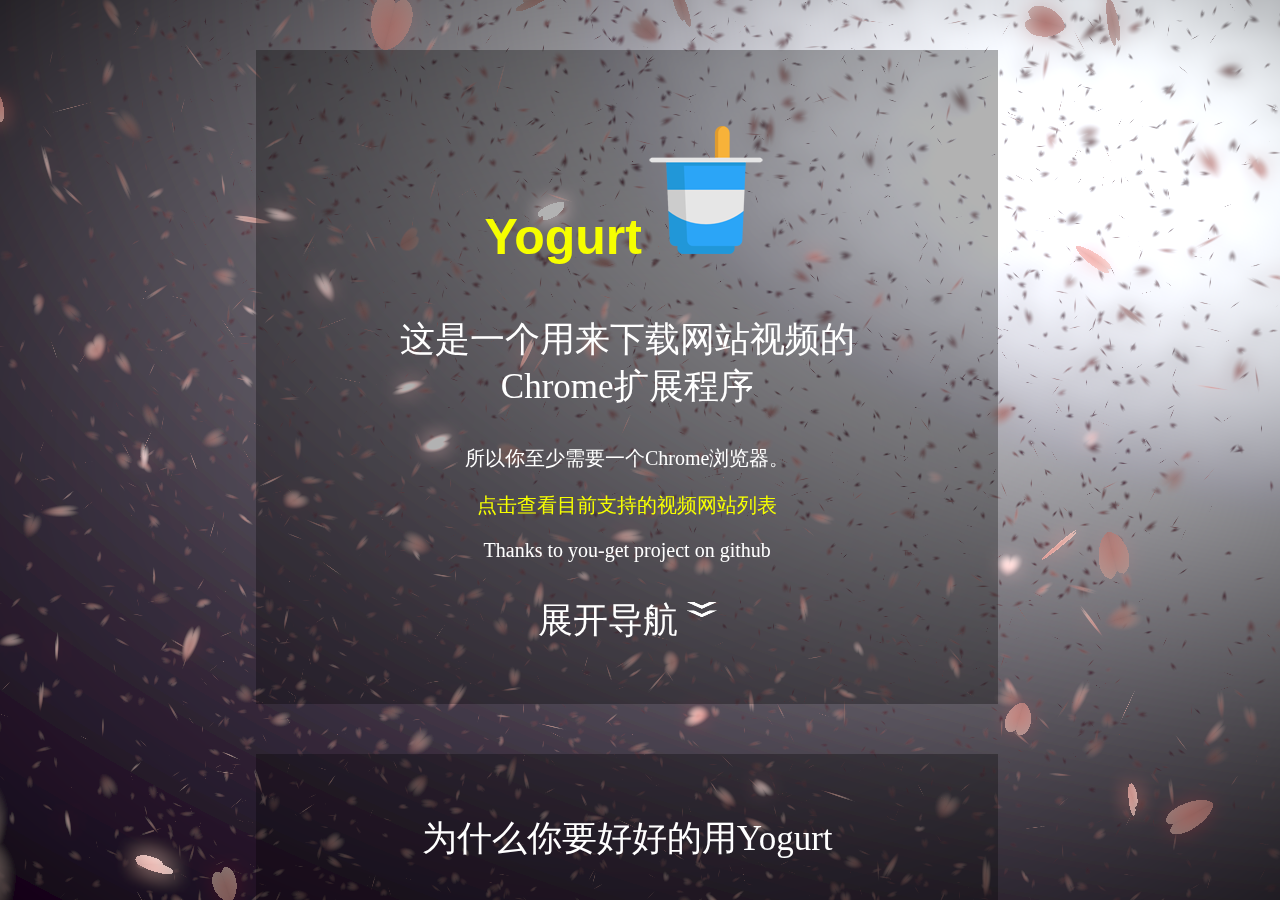
==== index.html @ dc4c8040 "update" ====
<html>
<head>
	<meta charset="utf-8">
	<link rel="stylesheet" href="css/index.css">
	<script type="text/javascript" src='js/jquery-3.2.1.min.js'></script>
	<script type="text/javascript" src='js/index.js'></script>
</head>
<body>
<div class='div_bg'>
	<iframe width=100% height=100% border="0" id="content" src="bg.html" frameborder="0">
	</iframe>
	<div><img src='imgs/bg_default.jpg' width=100% height=100%></div>
</div>
<div id='container' class='div_container' hidden>

	<div class='div_box'>
	<p class='p_title'><a style='text-decoration: none;' href='index.html'>Yogurt<img src='imgs/icon.png'></a>
	</p>
	<p class='p_subtitle'>这是一个用来下载网站视频的<br>Chrome扩展程序</p>
	<div id='title_content'>
	<p>所以你至少需要一个Chrome浏览器。</p>
	<p><a href='support_vs.html'>点击查看目前支持的视频网站列表</a></p>
	<p>Thanks to you-get project on github</p>
	<div id='show_navigation'><p class='p_subtitle'>展开导航  <img class='arrow' src='imgs/downarrow.gif'></p></div>
	</div>
	</div>

	<div id='navigation' class='div_box' hidden>
	<div class='navigator_bar'><p class='p_subtitle'><a href='setup.html'>安装</a></p></div>
	<div class='navigator_bar'><p class='p_subtitle'><a href='howtouse.html'>使用示范</a></p></div>
	<div class='navigator_bar'><p class='p_subtitle'><a href='support_vs.html'>支持的视频网站</a></p></div>
	<div class='navigator_bar'><p class='p_subtitle'><a href='legal.html'>免责声明</a></p></div>
	</div>

	<div class='div_box'>
	<p class='p_subtitle'>为什么你要好好的用Yogurt</p>
	<p>你欢喜于互联网上的富媒体内容，并为个人寻欢而储存</p>
	<p>你喜悦观看的视频，然而不得保存；对个人设备无从控制，此乃违背开放互联网之行为</p>
	<p>你寻求解脱于闭源软件或JavaScript代码，并禁止Flash运行</p>
	<p>你为黑客精神与自由软件而欣喜</p>
	<p class='p_subtitle'>Yogurt可以</p>
	<p>下载流行网站之音视频, 如哔哩哔哩,优酷,土豆,TED... <a href='support_vs.html'>查看完整支持列表</a></p>
	<p>于您心仪的媒体播放器中观看在线视频，脱离浏览器与广告</p>
	<p>下载您喜欢网页上的图片</p>
	<p>下载任何非HTML内容，例如二进制文件</p>
	<p class='p_subtitle'>心动? 现在 <a href='setup.html'>安装</a> 并 <a href='howtouse.html'>查看使用范例</a></p>
	</div>

	<div class='div_box'>
	<p class='p_subtitle'>免责声明</p>
	<p>本软件使用 MIT 协议.</p>
	<p>请特别注意</p>
	<p>THE SOFTWARE IS PROVIDED "AS IS", WITHOUT WARRANTY OF ANY KIND, EXPRESS OR IMPLIED, INCLUDING BUT NOT LIMITED TO THE WARRANTIES OF MERCHANTABILITY, FITNESS FOR A PARTICULAR PURPOSE AND NONINFRINGEMENT. IN NO EVENT SHALL THE AUTHORS OR COPYRIGHT HOLDERS BE LIABLE FOR ANY CLAIM, DAMAGES OR OTHER LIABILITY, WHETHER IN AN ACTION OF CONTRACT, TORT OR OTHERWISE, ARISING FROM, OUT OF OR IN CONNECTION WITH THE SOFTWARE OR THE USE OR OTHER DEALINGS IN THE SOFTWARE.
	<br>(一个中文翻译可在<a href='http://lucien.cc/?p=15' target=_blank>http://lucien.cc/?p=15</a> 查询。)</p>
	<p>直白的翻译<br>
	如果你使用本软件进行盗版行为，或者非法行径，作者不为你负责.<br>
	我们仅提供代码, 如何使用请自行考虑.</p>
	</div>

	<div class='div_box'>
	<p>可能遇到的问题 <a href='faq.html'>FAQ page</a></p>
	<p>Email yogurtNetDL@gmail.com</p>
	<p>GitHub <a href='https://github.com/yogurtNetDL/yogurt_chrome_app' target='_blank'>https://github.com/yogurtNetDL/yogurt_chrome_app</a></p>
	</div>

</div>

</body>
</html>
---- css/index.css ----
body {
    margin: 0;
    overflow: hidden;
    color: white;
}
a:link{
	color: #F6FF00;
	text-decoration: none;
}
a:visited{
	color: #F8FBBA;
}
a:hover{
	color: #E2E2E2;
}
a:active {
    color: #FFFFFF;
}
.div_bg{
	z-index: 0;
	position: absolute;
	width: 100%;
	height: 100%;
	overflow: hidden;
}
.div_container{
	z-index: 1;
	position: absolute;
	width: 100%;
	height: 100%;
	overflow: auto;
}
.div_box{
	width: 54%;margin-left:20%;
	margin-top: 50px;
	padding: 2%;
	background-color: rgba(1,1,1,0.3);
	height: auto;
	text-decoration: none;
}
.navigator_bar{
	width: 100%;
}
.navigator_bar:hover{
	width: 100%;
	background: rgba(1,1,1,0.3);
}
.p_title{
	text-align: center;
	font-size: 50px;
	font-family: Arial;
	font-weight: bold;
	color: white;
}
.p_subtitle{
	text-align: center;
	font-size: 35px;
	font-weight: normal;
}
.p_detailtitle{
	text-align: left;
	font-size: 30px;
	font-weight: normal;
}
.p_detail{
	text-align: left;
	font-size: 20px;
	font-weight: normal;
	padding-left: 20px;
}
p{
	text-align: center;
	font-size: 20px;
	font-weight: normal;
}
.arrow{
	width: 30px;
	height: 30px;
	-webkit-filter: invert(1);
}
table {
    font-family: arial, sans-serif;
    border-collapse: collapse;
    width: 100%;
}

td, th {
    border: 1px solid #dddddd;
    text-align: center;
    padding: 8px;
}

tr:nth-child(even) {
    background-color: rgba(0,0,1,0.3);
}

@media screen and (max-width: 1200px) {
	.div_box{
		width: 86%;
		margin-left: 5%;
		margin-top: 50px;
		padding: 2%;
	}
}
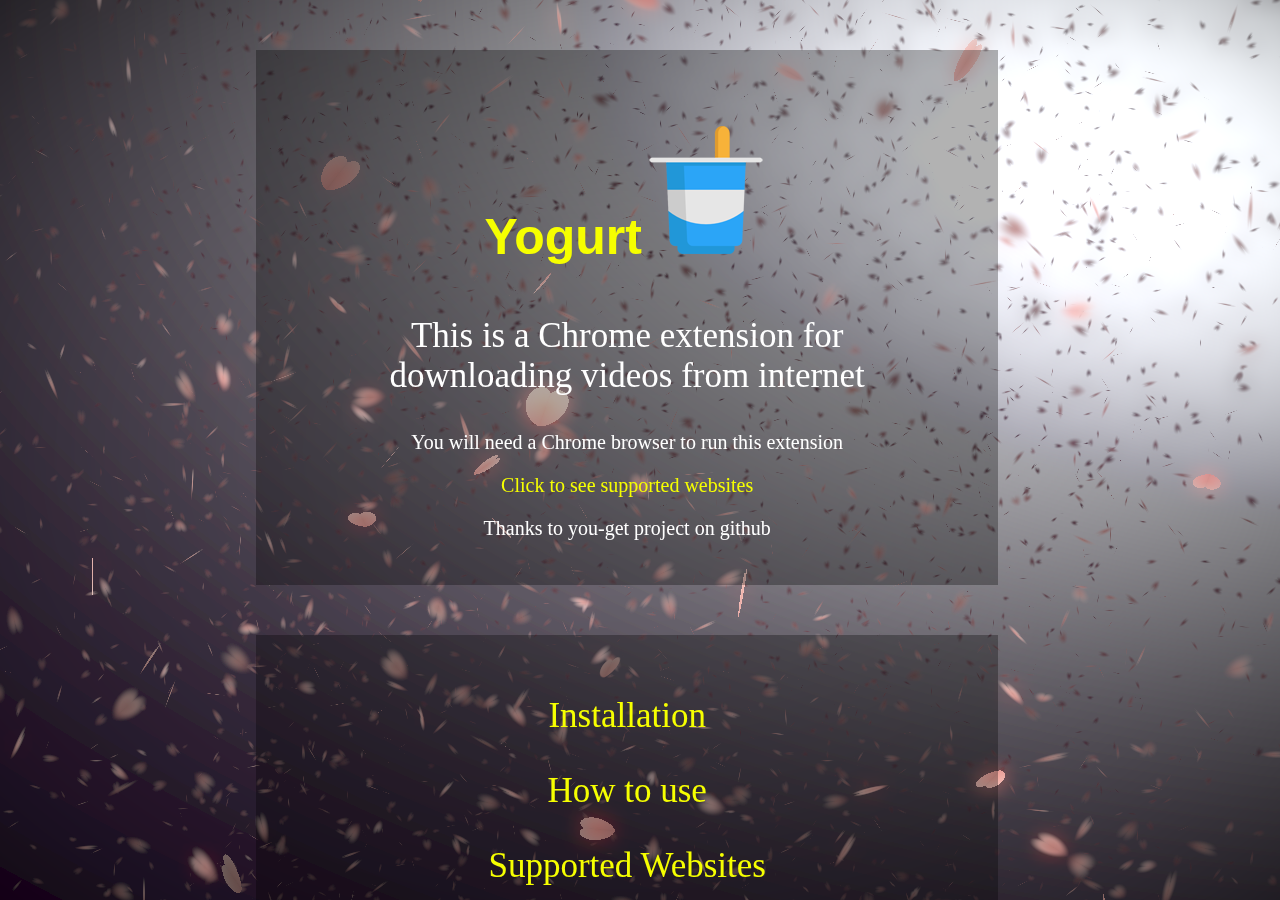
==== commit a0f93713: "Update English" ====
--- a/index.html
+++ b/index.html
@@ -11,54 +11,53 @@
 	</iframe>
 	<div><img src='imgs/bg_default.jpg' width=100% height=100%></div>
 </div>
-<div id='container' class='div_container' hidden>
+<div id='container' class='div_container'>
 
-	<div class='div_box'>
+	<div class='div_box'><!-- 
+	<div id='show_navigation'><p class='p_subtitle'>展开导航  <img class='arrow' src='imgs/downarrow.gif'></p></div> -->
 	<p class='p_title'><a style='text-decoration: none;' href='index.html'>Yogurt<img src='imgs/icon.png'></a>
 	</p>
-	<p class='p_subtitle'>这是一个用来下载网站视频的<br>Chrome扩展程序</p>
+	<p class='p_subtitle'>This is a Chrome extension for<br>downloading videos from internet</p>
 	<div id='title_content'>
-	<p>所以你至少需要一个Chrome浏览器。</p>
-	<p><a href='support_vs.html'>点击查看目前支持的视频网站列表</a></p>
+	<p>You will need a Chrome browser to run this extension</p>
+	<p><a href='support_vs.html'>Click to see supported websites</a></p>
 	<p>Thanks to you-get project on github</p>
-	<div id='show_navigation'><p class='p_subtitle'>展开导航  <img class='arrow' src='imgs/downarrow.gif'></p></div>
 	</div>
 	</div>
 
-	<div id='navigation' class='div_box' hidden>
-	<div class='navigator_bar'><p class='p_subtitle'><a href='setup.html'>安装</a></p></div>
-	<div class='navigator_bar'><p class='p_subtitle'><a href='howtouse.html'>使用示范</a></p></div>
-	<div class='navigator_bar'><p class='p_subtitle'><a href='support_vs.html'>支持的视频网站</a></p></div>
-	<div class='navigator_bar'><p class='p_subtitle'><a href='legal.html'>免责声明</a></p></div>
+	<div id='navigation' class='div_box'>
+	<a href='setup.html'><div class='navigator_bar'><p class='p_subtitle'>Installation</p></div></a>
+	<a href='howtouse.html'><div class='navigator_bar'><p class='p_subtitle'>How to use</p></div></a>
+	<a href='support_vs.html'><div class='navigator_bar'><p class='p_subtitle'>Supported Websites</p></div></a>
+	<a href='legal.html'><div class='navigator_bar'><p class='p_subtitle'>Legal Statement</p>
+	</div></a>
 	</div>
 
 	<div class='div_box'>
-	<p class='p_subtitle'>为什么你要好好的用Yogurt</p>
-	<p>你欢喜于互联网上的富媒体内容，并为个人寻欢而储存</p>
-	<p>你喜悦观看的视频，然而不得保存；对个人设备无从控制，此乃违背开放互联网之行为</p>
-	<p>你寻求解脱于闭源软件或JavaScript代码，并禁止Flash运行</p>
-	<p>你为黑客精神与自由软件而欣喜</p>
-	<p class='p_subtitle'>Yogurt可以</p>
-	<p>下载流行网站之音视频, 如哔哩哔哩,优酷,土豆,TED... <a href='support_vs.html'>查看完整支持列表</a></p>
-	<p>于您心仪的媒体播放器中观看在线视频，脱离浏览器与广告</p>
-	<p>下载您喜欢网页上的图片</p>
-	<p>下载任何非HTML内容，例如二进制文件</p>
-	<p class='p_subtitle'>心动? 现在 <a href='setup.html'>安装</a> 并 <a href='howtouse.html'>查看使用范例</a></p>
+	<p class='p_subtitle'>Why should I use this extension?</p>
+	<p> - You enjoy the rich media content on the internet and would like to save for personal reason. </ P>
+<p> - Your enjoy watching video, but cannot save them; you feel that you have no control over your device, which is a violation of the spirit of the openning internet. - </p>
+	<p> - You are avoiding using non-open source software or JavaScript, Flash...</p>
+	<p> - You are happy with hacking and free software</p>
+	<p class='p_subtitle'>Using Yogurt, you can...</p>
+	<p> - Download audio and video from popular web site, such as beep miles beep, Youku, potatoes, TED... <a href='support_vs.html'>see my supported websites</a></p>
+	<p> - Enjoy your audios and videos anywhere without popup ad.</p>
+
+	<p class='p_subtitle'>That is what I am looking for! <br><a href='setup.html'>Let's install the extension</a></p> <p>and <a href='howtouse.html'>watch a step-by-step guide of using it. </a></p>
 	</div>
 
 	<div class='div_box'>
-	<p class='p_subtitle'>免责声明</p>
-	<p>本软件使用 MIT 协议.</p>
-	<p>请特别注意</p>
+	<p class='p_subtitle'>Legal Statement</p>
+	<p>MIT License</p>
 	<p>THE SOFTWARE IS PROVIDED "AS IS", WITHOUT WARRANTY OF ANY KIND, EXPRESS OR IMPLIED, INCLUDING BUT NOT LIMITED TO THE WARRANTIES OF MERCHANTABILITY, FITNESS FOR A PARTICULAR PURPOSE AND NONINFRINGEMENT. IN NO EVENT SHALL THE AUTHORS OR COPYRIGHT HOLDERS BE LIABLE FOR ANY CLAIM, DAMAGES OR OTHER LIABILITY, WHETHER IN AN ACTION OF CONTRACT, TORT OR OTHERWISE, ARISING FROM, OUT OF OR IN CONNECTION WITH THE SOFTWARE OR THE USE OR OTHER DEALINGS IN THE SOFTWARE.
-	<br>(一个中文翻译可在<a href='http://lucien.cc/?p=15' target=_blank>http://lucien.cc/?p=15</a> 查询。)</p>
-	<p>直白的翻译<br>
-	如果你使用本软件进行盗版行为，或者非法行径，作者不为你负责.<br>
-	我们仅提供代码, 如何使用请自行考虑.</p>
+	</p>
+	<p>Or in human language<br>
+	If you use this software for piracy, or illegal acts, the author is not responsible for you.
+We only provide the code, please consider how to use it properly.</p>
 	</div>
 
 	<div class='div_box'>
-	<p>可能遇到的问题 <a href='faq.html'>FAQ page</a></p>
+	<p>Possible Questions <a href='faq.html'>FAQ page</a></p>
 	<p>Email yogurtNetDL@gmail.com</p>
 	<p>GitHub <a href='https://github.com/yogurtNetDL/yogurt_chrome_app' target='_blank'>https://github.com/yogurtNetDL/yogurt_chrome_app</a></p>
 	</div>
